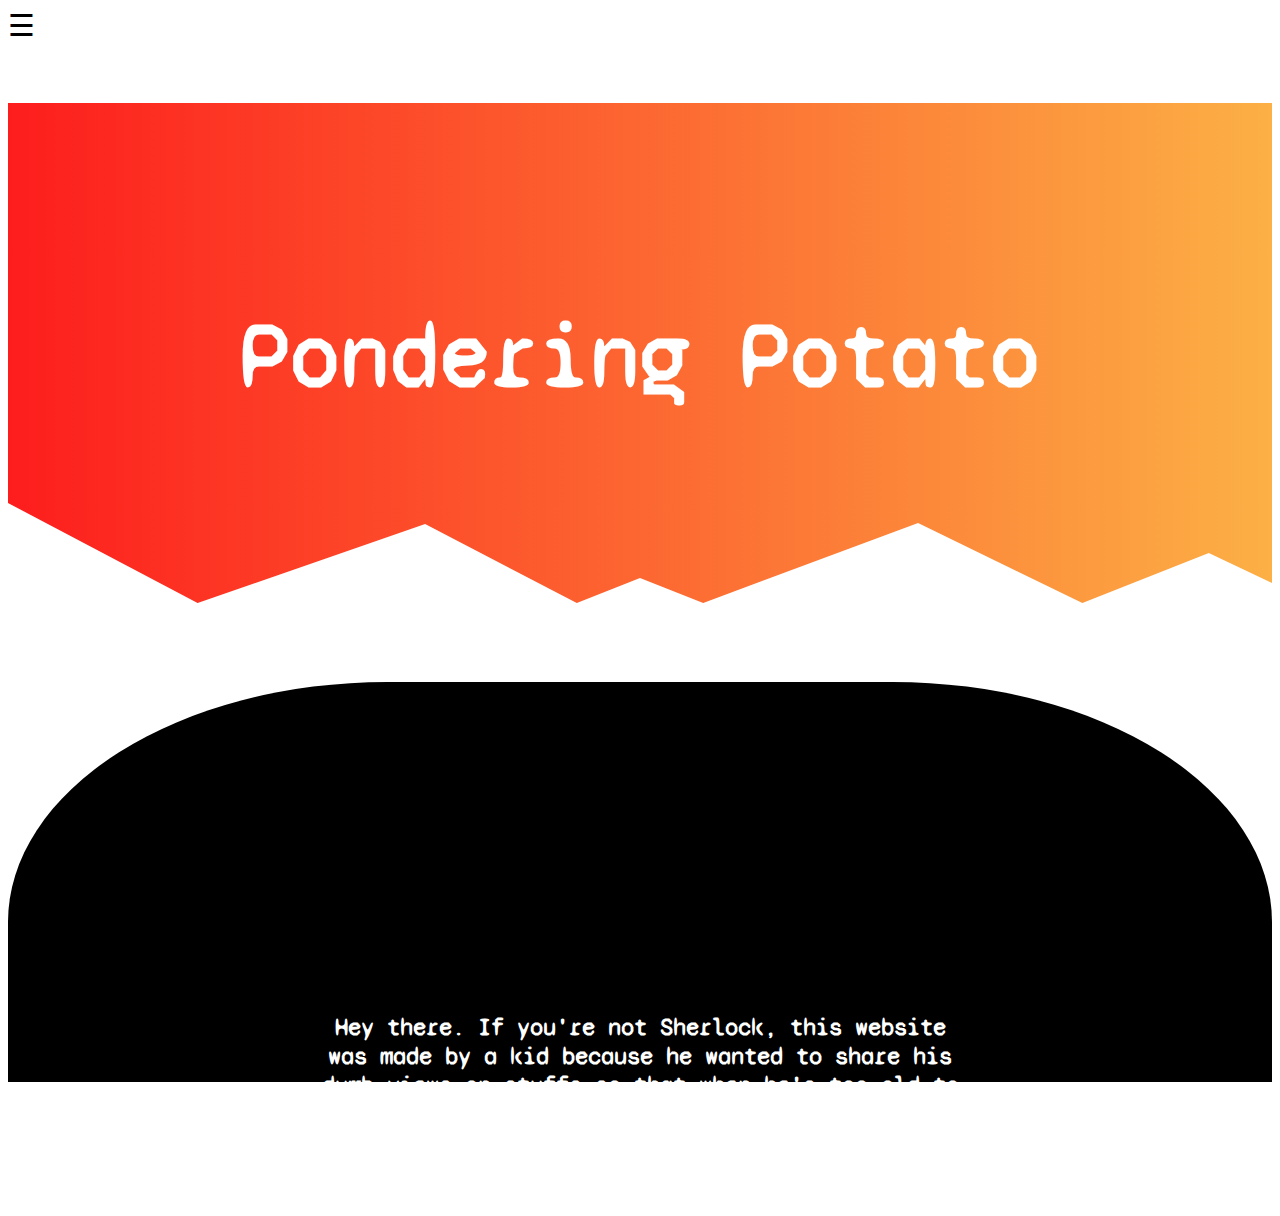
==== index.html @ 6f7bc0ae "Add files via upload" ====
<!DOCTYPE html>
<html lang="en" dir="ltr">
  <head>
    <meta charset="utf-8">
    <link rel="stylesheet" href="styles.css">
  <link href="https://fonts.googleapis.com/css2?family=Playfair+Display&family=Syne+Mono&display=swap" rel="stylesheet">
  <link href="https://fonts.googleapis.com/css2?family=Syne+Mono&display=swap" rel="stylesheet">
    <title></title>
  </head>
  <body>
<style media="screen">


    {
      font-family: "Lato", sans-serif;

    }

    .sidenav {
      height: 100%;
      width: 0;
      position: fixed;
      z-index: 1;
      top: 0;
      left: 0;
      background-color: #111;
      overflow-x: hidden;
      transition: 0.5s;
      padding-top: 60px;
    }

    .sidenav a {
      padding: 8px 8px 8px 32px;
      text-decoration: none;
      font-size: 25px;
      color: #818181;
      display: block;
      transition: 0.3s;
    }

    .sidenav a:hover {
      color: #f1f1f1;
    }

    .sidenav .closebtn {
      position: absolute;
      top: 0;
      right: 25px;
      font-size: 36px;
      margin-left: 50px;
    }

    @media screen and (max-height: 450px) {
      .sidenav {padding-top: 15px;}
      .sidenav a {font-size: 18px;}
    }
    </style>
    </head>
    <body>

    <div id="mySidenav" class="sidenav">
      <a href="javascript:void(0)" class="closebtn" onclick="closeNav()">&times;</a>
      <a href="#">About</a>
      <a href="nav.html">Blogs</a>

      <a href="#">Contact</a>
    </div>



    <span style="font-size:30px;cursor:pointer;" onclick="openNav()">&#9776 </span>

    <script>
    function openNav() {
      document.getElementById("mySidenav").style.width = "250px";
    }

    function closeNav() {
      document.getElementById("mySidenav").style.width = "0";
    }
    </script>



    <header>
      <h1>Pondering Potato</h1>


      <svg xmlns="http://www.w3.org/2000/svg" viewBox="0 0 100 100" preserveAspectRatio="none">
        <polygon class="svg--sm" fill="white" points="0,0 30,100 65,21 90,100 100,75 100,100 0,100"/>
        <polygon class="svg--lg" fill="white" points="0,0 15,100 33,21 45,100 50,75 55,100 72,20 85,100 95,50 100,80 100,100 0,100" />
      </svg>
    </header>
    <br>


    <section>
      <h2><br>
       Hey there. If you're not Sherlock, this website was made by a kid because he wanted to share his dumb views on stuffs
     so that when he's too old to fart without hurting his hip bone, he'll have something to savor. <br><br>VA </h2>


  <h1>  </h1>


    </section>







  </body>
</html>
---- styles.css ----
header {
  position: relative;
  height: 500px;
  background: rgb(131,58,180);
  background: linear-gradient(90deg, rgba(131,58,180,1) 0%, rgba(253,29,29,1) 0%, rgba(252,176,69,1) 100%);
}
h2{
  position: absolute;
  top: 120%;
  left: 50%;
  transform: translate(-50%, -50%);
    font-family: 'Syne Mono', monospace;
  color: white;
  text-align: center;
}
h1 {
  padding: 200px 0;

  font-family: 'Syne Mono', monospace;

  text-align: center;
  font-size: 90px;

}


header h1 {

  height: 500px;
color: white;
}

svg {
  position: absolute;
  bottom: 0;
  width: 100%;
  height: 100px;

}

@media (max-width: 699px) {
  .svg--lg {
    display: none;
  }
}

@media (min-width: 700px) {
  .svg--sm {
    display: none;
  }
}
section{
  background: black;
    border-top-left-radius: 30% 60%;
    border-top-right-radius: 30% 60%;
}
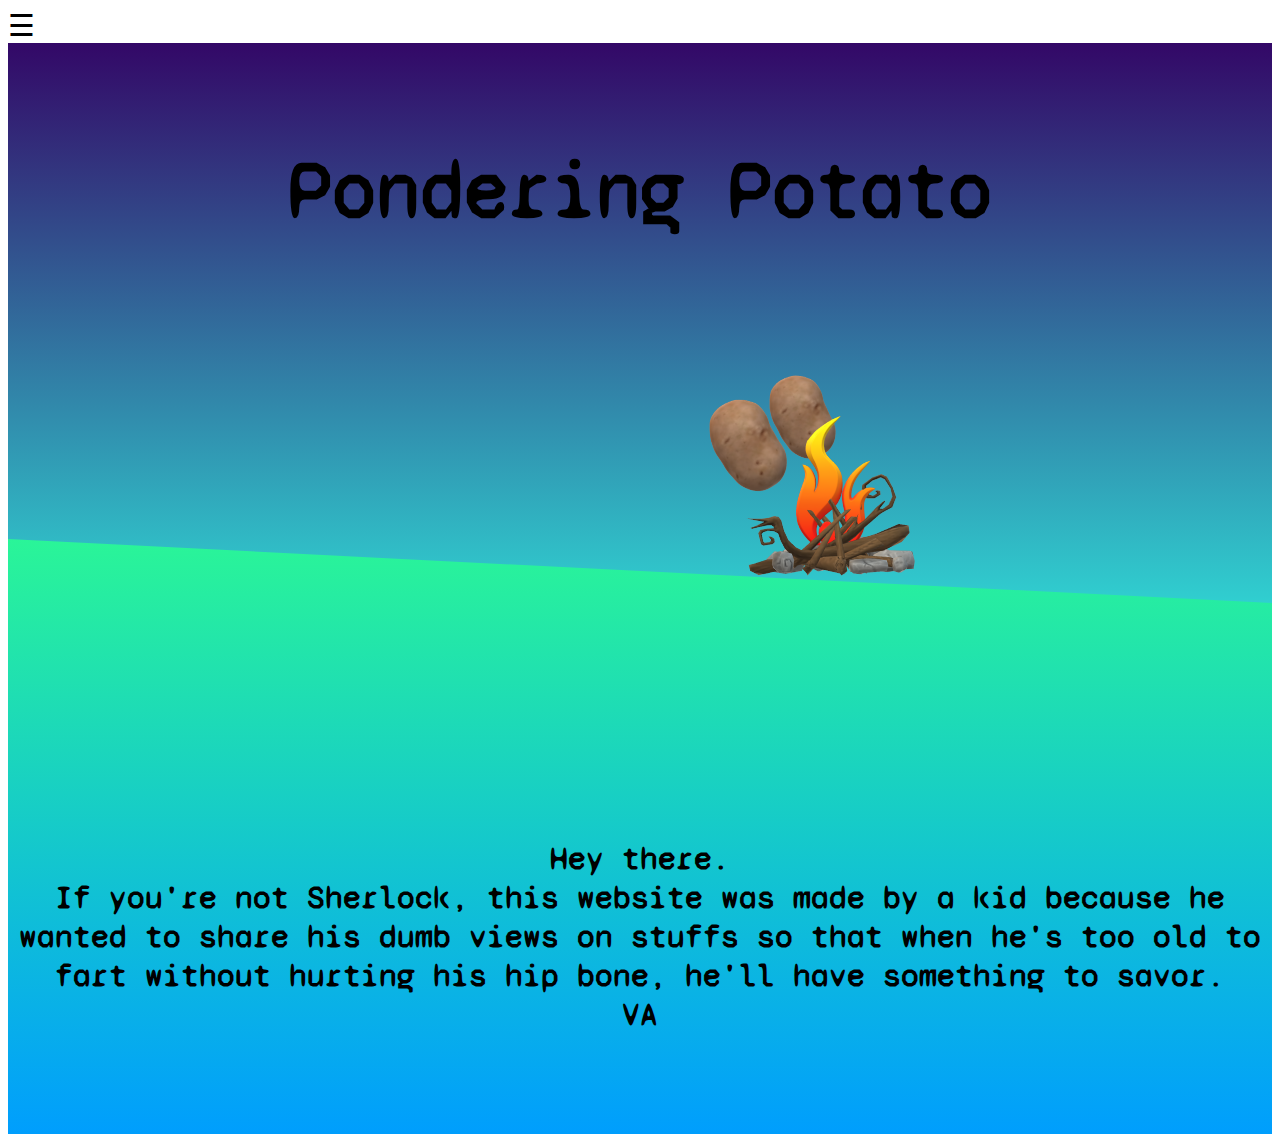
==== commit 6915bf54: "Add files via upload" ====
--- a/index.html
+++ b/index.html
@@ -2,7 +2,9 @@
 <html lang="en" dir="ltr">
   <head>
     <meta charset="utf-8">
+      <meta name="viewport" content="width=device-width, initial-scale=1.0">
     <link rel="stylesheet" href="styles.css">
+
   <link href="https://fonts.googleapis.com/css2?family=Playfair+Display&family=Syne+Mono&display=swap" rel="stylesheet">
   <link href="https://fonts.googleapis.com/css2?family=Syne+Mono&display=swap" rel="stylesheet">
     <title></title>
@@ -82,28 +84,26 @@
 
 
 
-    <header>
-      <h1>Pondering Potato</h1>
+
+      <header>
+
+    <h1>Pondering Potato <img src="aloo.png" align="right" alt=""> </h1>
+
+  </header>
+
+  <section>
+    <h1></h1>
+    <h2>
 
 
-      <svg xmlns="http://www.w3.org/2000/svg" viewBox="0 0 100 100" preserveAspectRatio="none">
-        <polygon class="svg--sm" fill="white" points="0,0 30,100 65,21 90,100 100,75 100,100 0,100"/>
-        <polygon class="svg--lg" fill="white" points="0,0 15,100 33,21 45,100 50,75 55,100 72,20 85,100 95,50 100,80 100,100 0,100" />
-      </svg>
-    </header>
-    <br>
+Hey there.<br> If you're not Sherlock, this website was made by a kid
+ because he wanted to share his dumb views on stuffs so that when he's too old to fart without hurting his hip bone,
+he'll have something to savor. <br>
+VA</h2>
+  </section>
 
 
-    <section>
-      <h2><br>
-       Hey there. If you're not Sherlock, this website was made by a kid because he wanted to share his dumb views on stuffs
-     so that when he's too old to fart without hurting his hip bone, he'll have something to savor. <br><br>VA </h2>
 
-
-  <h1>  </h1>
-
-
-    </section>
 
 
 
--- a/styles.css
+++ b/styles.css
@@ -1,59 +1,65 @@
-
-
-
 header {
   position: relative;
-  height: 500px;
-  background: rgb(131,58,180);
-  background: linear-gradient(90deg, rgba(131,58,180,1) 0%, rgba(253,29,29,1) 0%, rgba(252,176,69,1) 100%);
+  height: 560px;
+background-image: linear-gradient(to top, #30cfd0 0%, #330867 100%);
+  clip-path: polygon(
+    0 0,
+    100% 0,
+    100% 100%,
+    0 calc(100% - 5vw)
+  );
+  /* change the calc height to a percentage height to get alternate responsive behavior*/
 }
-h2{
-  position: absolute;
-  top: 120%;
-  left: 50%;
-  transform: translate(-50%, -50%);
-    font-family: 'Syne Mono', monospace;
-  color: white;
+
+h1 {
+
+  margin: 0;
+  padding: 100px 0;
+  color: black;
+  font-family: 'Syne Mono', monospace;
+  font-size: 5rem;
+
   text-align: center;
 }
-h1 {
-  padding: 200px 0;
 
+section {
+  margin-top: -5vw;
+background-image: linear-gradient(180deg, #2af598 0%, #009efd 100%);
+}
+
+h2 {
+  margin: 0;
+  padding: 100px 0;
   font-family: 'Syne Mono', monospace;
+  font-size: 2rem;
+  color: black;
+  text-align: center;
+}
 
-  text-align: center;
-  font-size: 90px;
+img{
+  float: top;
 
 }
 
 
-header h1 {
 
-  height: 500px;
-color: white;
-}
 
-svg {
-  position: absolute;
-  bottom: 0;
-  width: 100%;
-  height: 100px;
 
-}
 
-@media (max-width: 699px) {
-  .svg--lg {
-    display: none;
-  }
-}
 
-@media (min-width: 700px) {
-  .svg--sm {
-    display: none;
-  }
-}
-section{
-  background: black;
-    border-top-left-radius: 30% 60%;
-    border-top-right-radius: 30% 60%;
-}
+
+
+
+
+
+
+
+
+
+
+
+
+
+
+
+/*font-family: 'Syne Mono', monospace;*/
